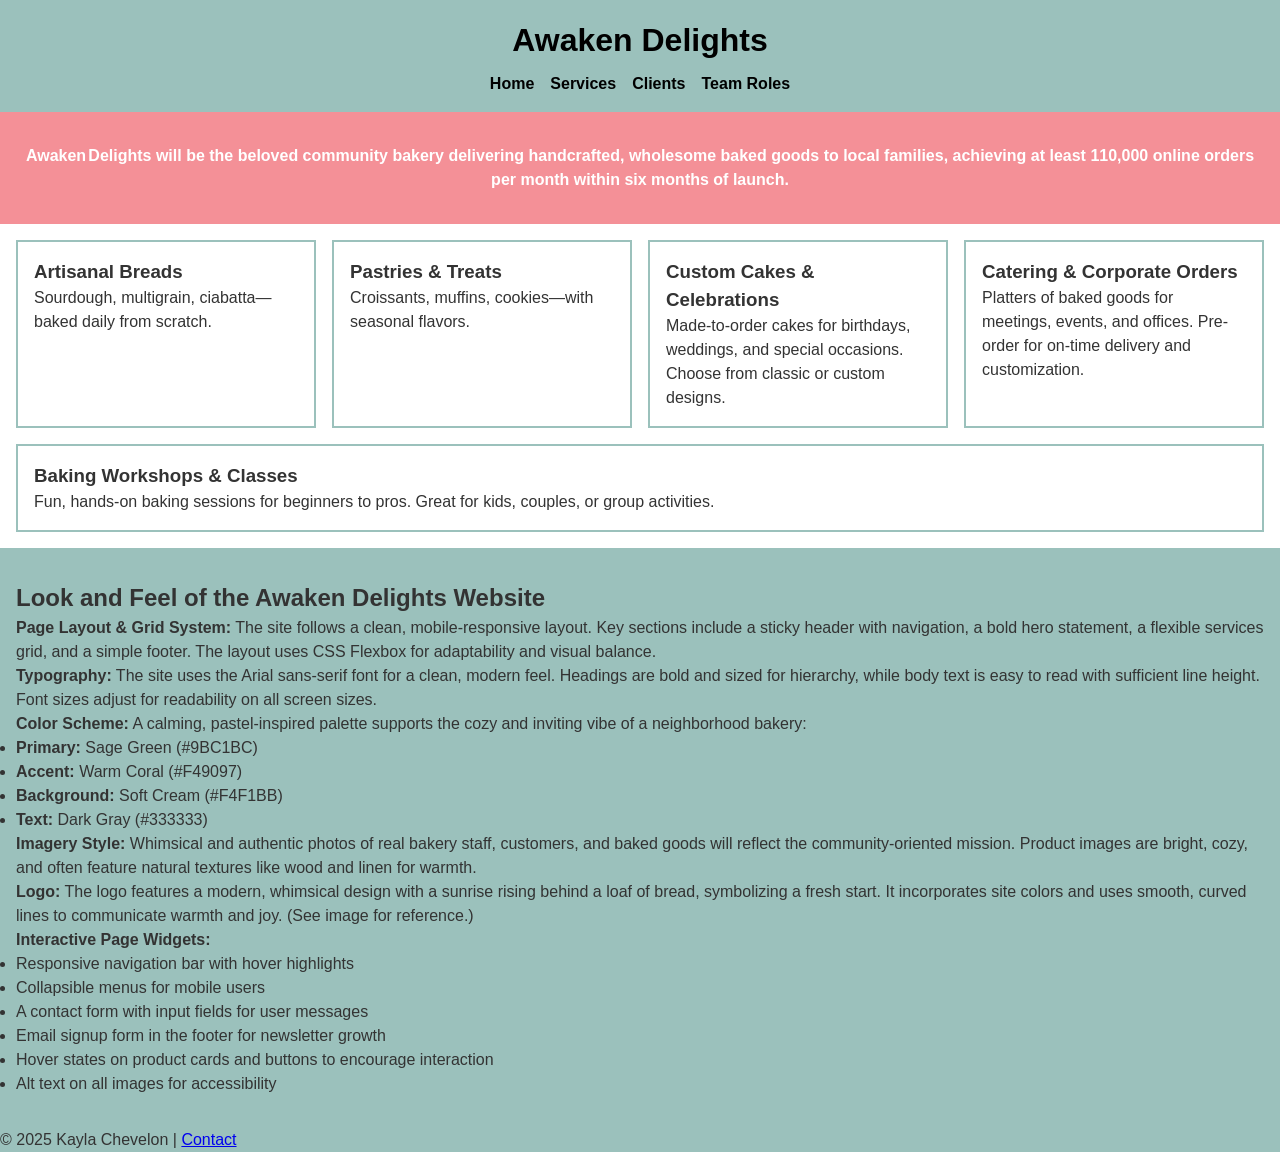
==== index.html @ 5d461122 "Added html pages for websites and added logos and images for the website" ====
<!DOCTYPE html>
<html lang="en-US">
<head>
  <meta charset="utf-8">
  <meta name="viewport" content="width=device-width, initial-scale=1">
  <title>Awaken Delights</title>
  <link rel="stylesheet" href="/bakery2.css">
</head>
<body>

  <header class="site-header">
    <h1>Awaken Delights</h1>
    <nav>
      <ul class="nav-list">
        <li><a href="index.html">Home</a></li>
        <li><a href="services.html">Services</a></li>
        <li><a href="clients.html">Clients</a></li>
        <li><a href="team.html">Team Roles</a></li>
      </ul>
    </nav>
  </header>

  <!-- Hero / Mission Statement -->
  <section class="hero">
    <h4>Awaken Delights will be the beloved community bakery delivering handcrafted, wholesome baked goods to local families, achieving at least 110,000 online orders per month within six months of launch.</h4>
  </section>

  <main>
    <section class="services">
      <article>
        <h3>Artisanal Breads</h3>
        <p>Sourdough, multigrain, ciabatta—baked daily from scratch.</p>
      </article>
      <article>
        <h3>Pastries & Treats</h3>
        <p>Croissants, muffins, cookies—with seasonal flavors.</p>
      </article>
      <article>
        <h3>Custom Cakes & Celebrations</h3>
        <p>Made-to-order cakes for birthdays, weddings, and special occasions. Choose from classic or custom designs.</p>
      </article>
      <article>
        <h3>Catering & Corporate Orders</h3>
        <p>Platters of baked goods for meetings, events, and offices. Pre-order for on-time delivery and customization.</p>
      </article>
      <article>
        <h3>Baking Workshops & Classes</h3>
        <p>Fun, hands-on baking sessions for beginners to pros. Great for kids, couples, or group activities.</p>
      </article>
    </section>
  </main>

  <footer class="site-footer">
    <section class="look-feel" style="padding: 2em 1em;">
      <h2>Look and Feel of the Awaken Delights Website</h2>
      <p><strong>Page Layout & Grid System:</strong> The site follows a clean, mobile-responsive layout. Key sections include a sticky header with navigation, a bold hero statement, a flexible services grid, and a simple footer. The layout uses CSS Flexbox for adaptability and visual balance.</p>

      <p><strong>Typography:</strong> The site uses the Arial sans-serif font for a clean, modern feel. Headings are bold and sized for hierarchy, while body text is easy to read with sufficient line height. Font sizes adjust for readability on all screen sizes.</p>

      <p><strong>Color Scheme:</strong> A calming, pastel-inspired palette supports the cozy and inviting vibe of a neighborhood bakery:</p>
      <ul>
        <li><strong>Primary:</strong> Sage Green (#9BC1BC)</li>
        <li><strong>Accent:</strong> Warm Coral (#F49097)</li>
        <li><strong>Background:</strong> Soft Cream (#F4F1BB)</li>
        <li><strong>Text:</strong> Dark Gray (#333333)</li>
      </ul>

      <p><strong>Imagery Style:</strong> Whimsical and authentic photos of real bakery staff, customers, and baked goods will reflect the community-oriented mission. Product images are bright, cozy, and often feature natural textures like wood and linen for warmth.</p>

      <p><strong>Logo:</strong> The logo features a modern, whimsical design with a sunrise rising behind a loaf of bread, symbolizing a fresh start. It incorporates site colors and uses smooth, curved lines to communicate warmth and joy. (See image for reference.)</p>

      <p><strong>Interactive Page Widgets:</strong> 
        <ul>
          <li>Responsive navigation bar with hover highlights</li>
          <li>Collapsible menus for mobile users</li>
          <li>A contact form with input fields for user messages</li>
          <li>Email signup form in the footer for newsletter growth</li>
          <li>Hover states on product cards and buttons to encourage interaction</li>
          <li>Alt text on all images for accessibility</li>
        </ul>
      </p>
    </section>

    <p>&copy; 2025 Kayla Chevelon | <a href="mailto:chevk7@mail.broward.edu">Contact</a></p>
  </footer>

</body>
</html>
---- bakery2.css ----
/* 1. CSS Variables for Your New Color Palette */
:root {
    /* --color-bg: #f2eea8;      soft cream */
    --color-primary: #9BC1BC; /* sage green */
    --color-accent: #F49097;  /* warm coral */
    --color-text: #333333;    /* dark gray for legibility */
  }
  /* Site Architecture */
  /* Home (index.html)
├─ Menu (menu.html)
├─ About Us (about.html)
├─ Contact (contact.html) */
  
  /* 2. Global Reset & Body */
  * {
    margin: 0;
    padding: 0;
    box-sizing: border-box;
  }
  body {
    font-family: Arial, sans-serif;
    background-color: var(--color-bg);
    color: var(--color-text);
    line-height: 1.5;
  }
  
  /* 3. Header & Nav */
  .site-header {
    background-color: var(--color-primary);
    color:black;
    padding: 1em;
    text-align: center;
  }
  .nav-list {
    list-style: none;
    display: flex;
    justify-content: center;
    gap: 1em;
    margin-top: 0.5em;
  }
  .nav-list a {
    color: black;
    text-decoration: none;
    font-weight: bold;
  }
  .nav-list a:hover {
    color: var(--color-accent);
  }
  
  /* 4. Hero Section */
  .hero {
    background-color: var(--color-accent);
    color: white;
    padding: 2em 1em;
    text-align: center;
  }
  
  /* 5. Services Grid */
  .services {
    display: flex;
    flex-wrap: wrap;
    gap: 1em;
    padding: 1em;
  }
  .services article {
    flex: 1 1 250px;
    background: white;
    border: 2px solid var(--color-primary);
    padding: 1em;
  }
  
  /* 6. Footer */
  .site-footer {
    background-color: var(--color-primary);
    color:
  }
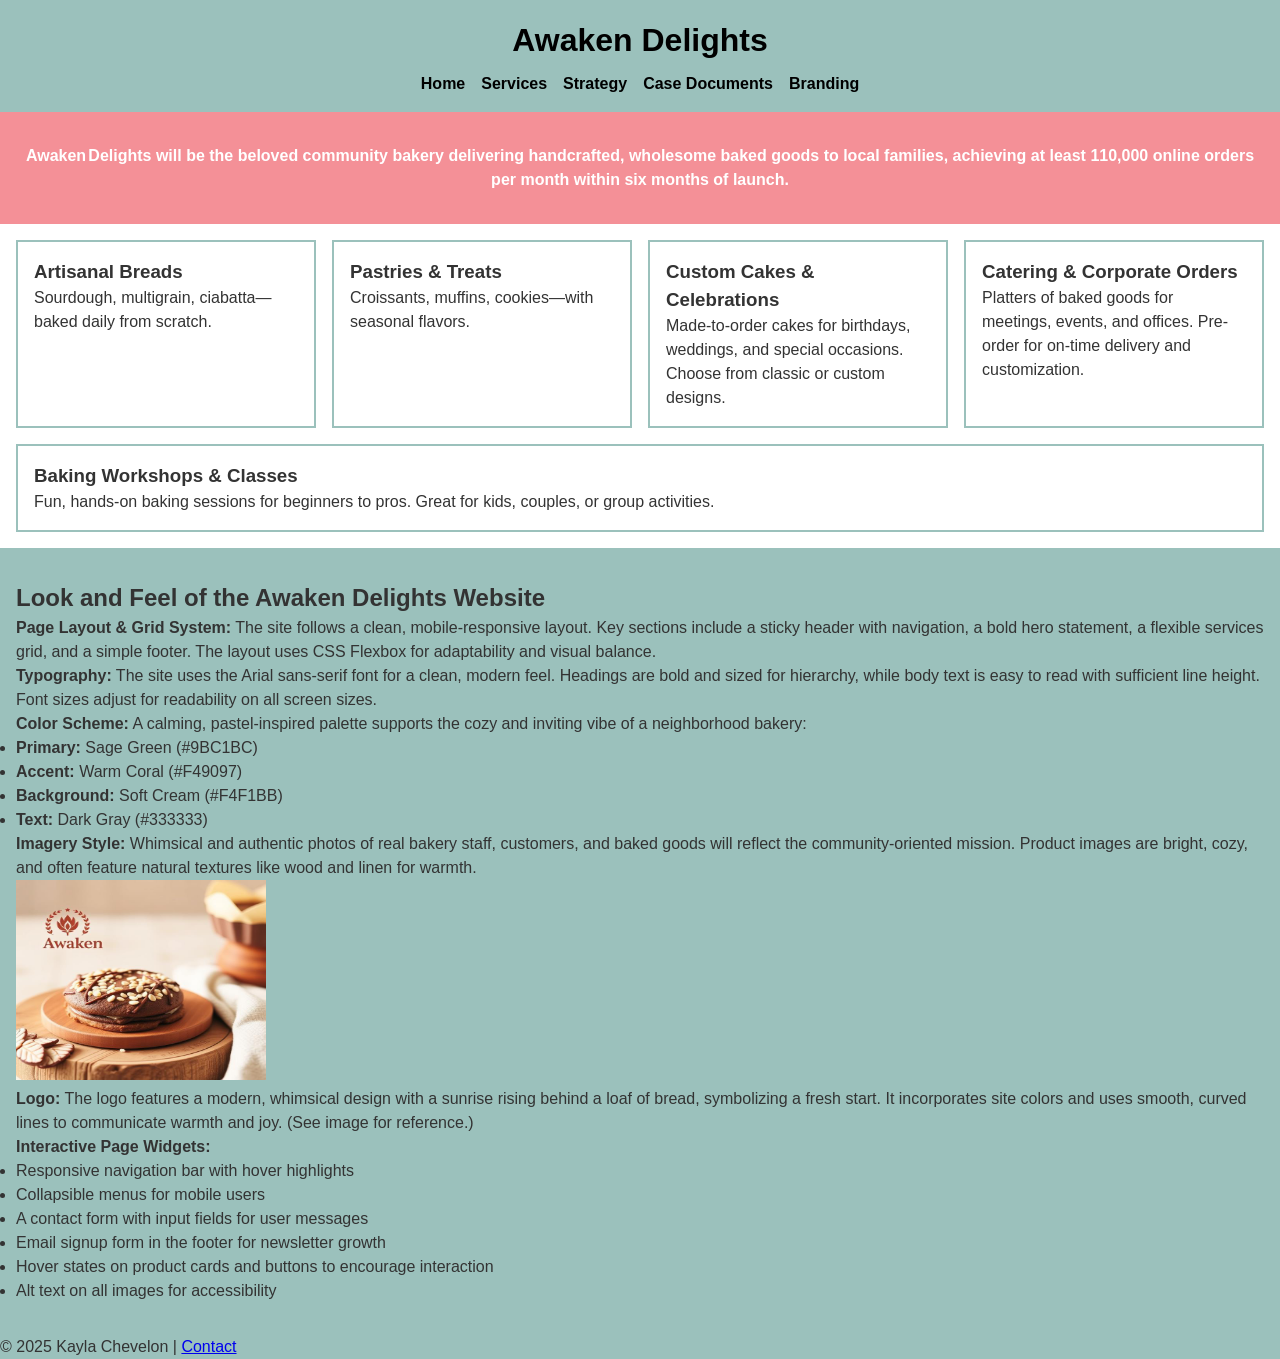
==== commit e17fa33e: "Changed html parts and added logos" ====
--- a/index.html
+++ b/index.html
@@ -13,9 +13,11 @@
     <nav>
       <ul class="nav-list">
         <li><a href="index.html">Home</a></li>
-        <li><a href="services.html">Services</a></li>
-        <li><a href="clients.html">Clients</a></li>
-        <li><a href="team.html">Team Roles</a></li>
+        <li><a href="/AwakenDelights.html">Services</a></li>
+        <li><a href="/strategy.html">Strategy</a></li>
+        <li><a href="/lab3.html">Case Documents</a></li>
+        <li><a href="/branding.html">Branding</a></li>
+        
       </ul>
     </nav>
   </header>
@@ -66,7 +68,7 @@
       </ul>
 
       <p><strong>Imagery Style:</strong> Whimsical and authentic photos of real bakery staff, customers, and baked goods will reflect the community-oriented mission. Product images are bright, cozy, and often feature natural textures like wood and linen for warmth.</p>
-
+      <img src="/16d9d993-ee5e-47dd-a3b4-2b193a563372.jpg" alt="Bakery Logo" height="200" width="250">
       <p><strong>Logo:</strong> The logo features a modern, whimsical design with a sunrise rising behind a loaf of bread, symbolizing a fresh start. It incorporates site colors and uses smooth, curved lines to communicate warmth and joy. (See image for reference.)</p>
 
       <p><strong>Interactive Page Widgets:</strong> 
@@ -78,8 +80,8 @@
           <li>Hover states on product cards and buttons to encourage interaction</li>
           <li>Alt text on all images for accessibility</li>
         </ul>
-      </p>
     </section>
+    
 
     <p>&copy; 2025 Kayla Chevelon | <a href="mailto:chevk7@mail.broward.edu">Contact</a></p>
   </footer>
